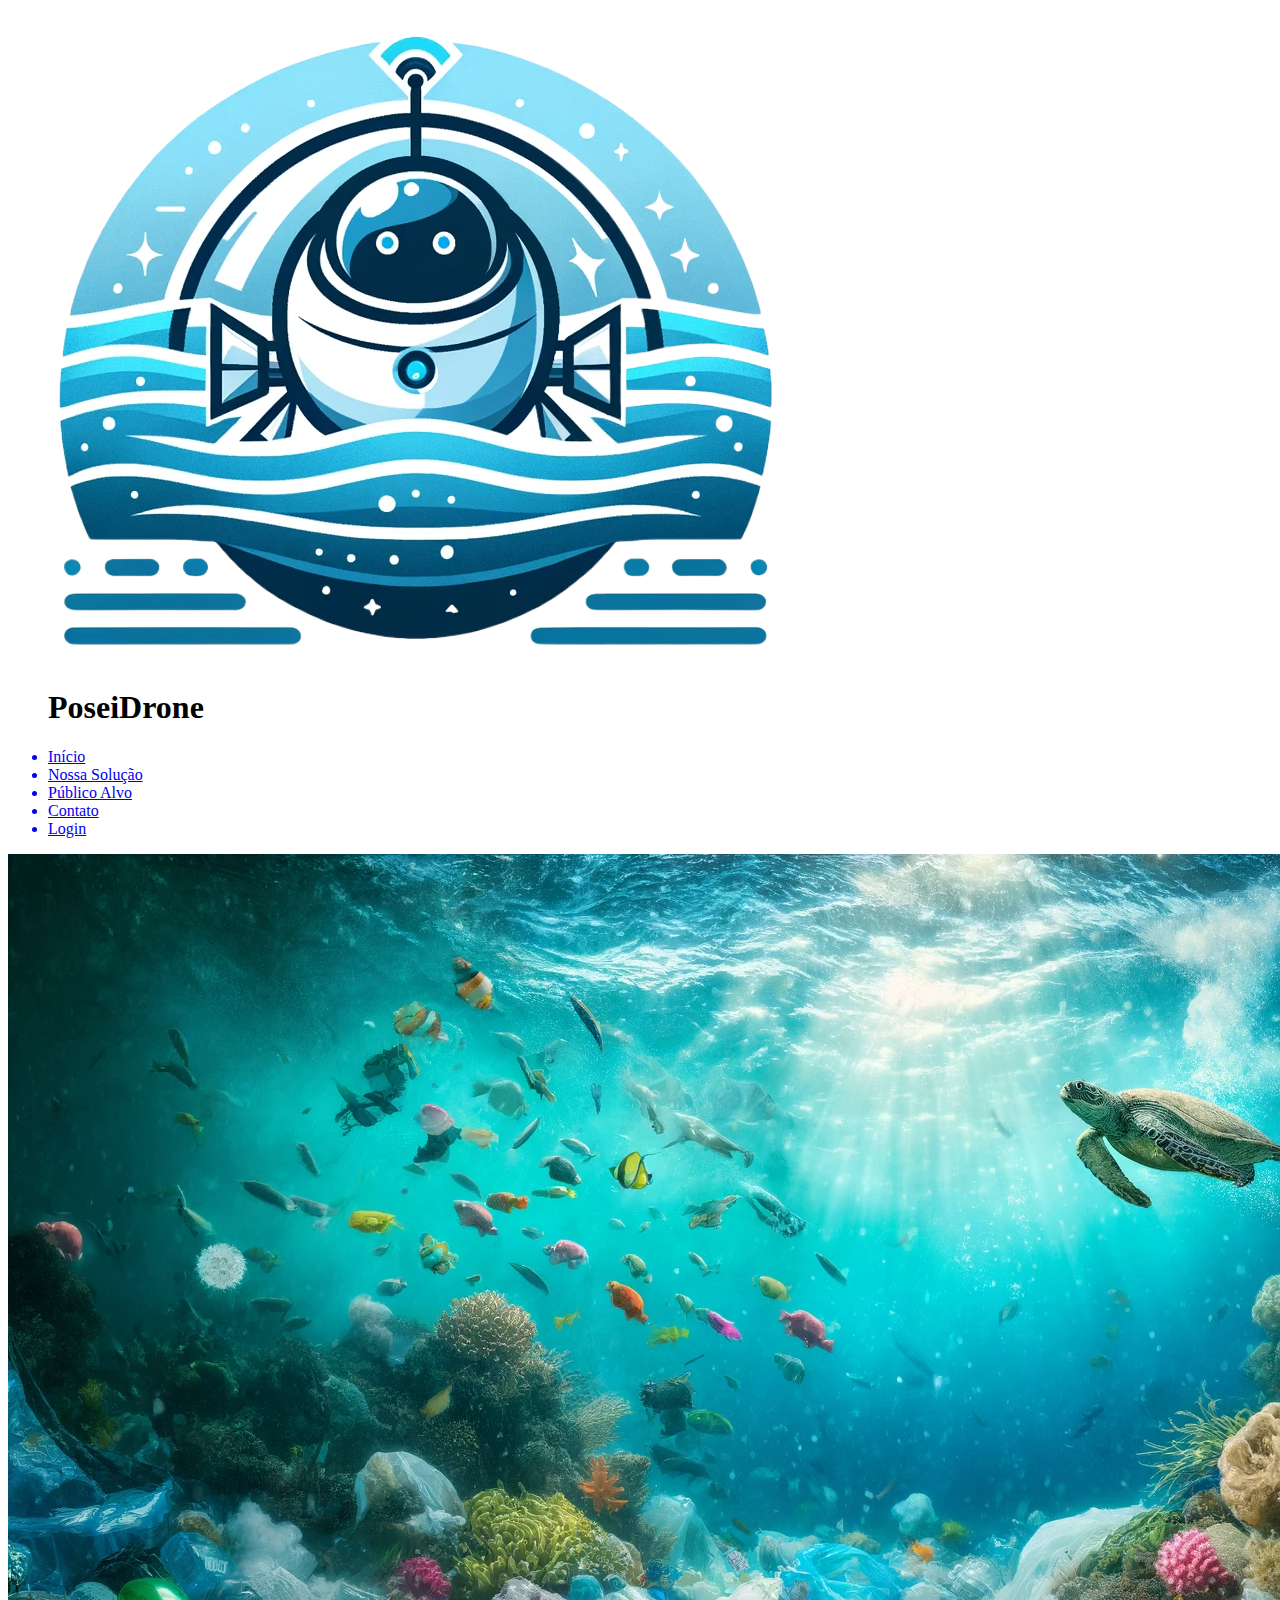
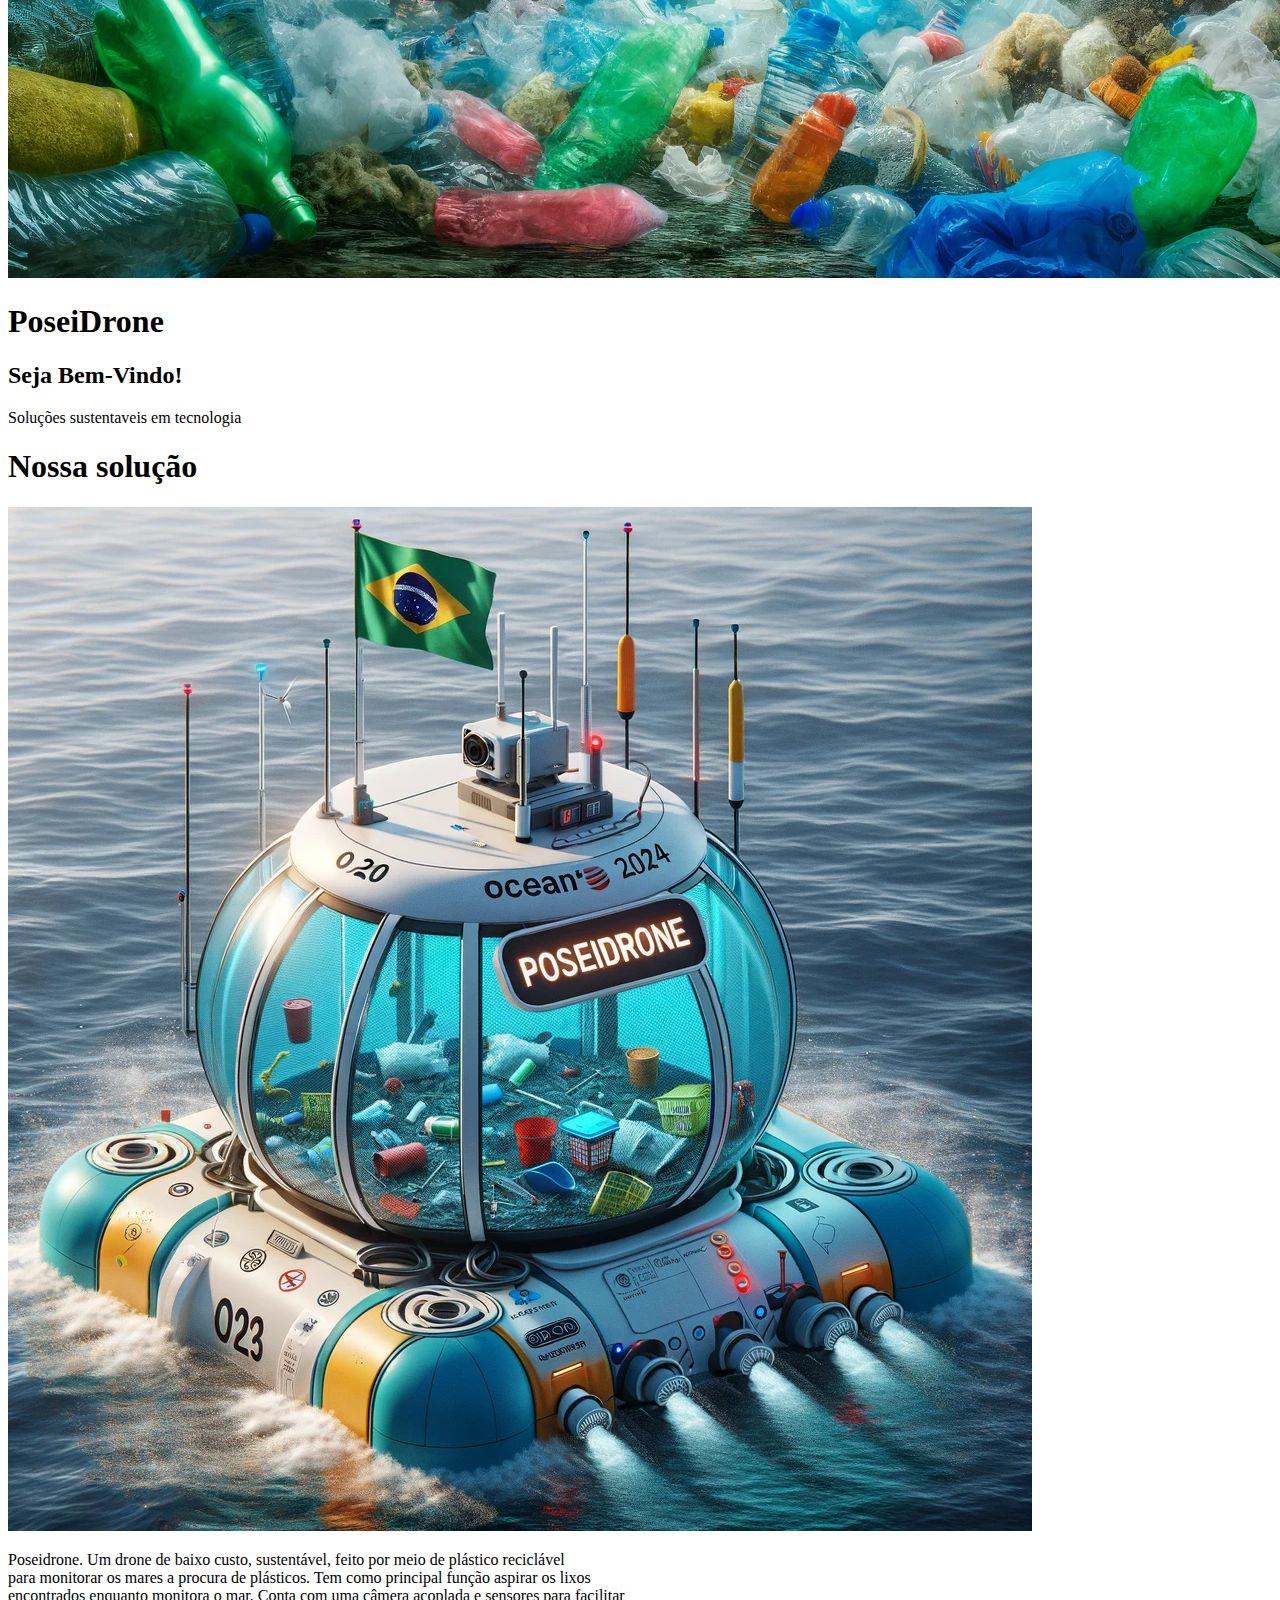
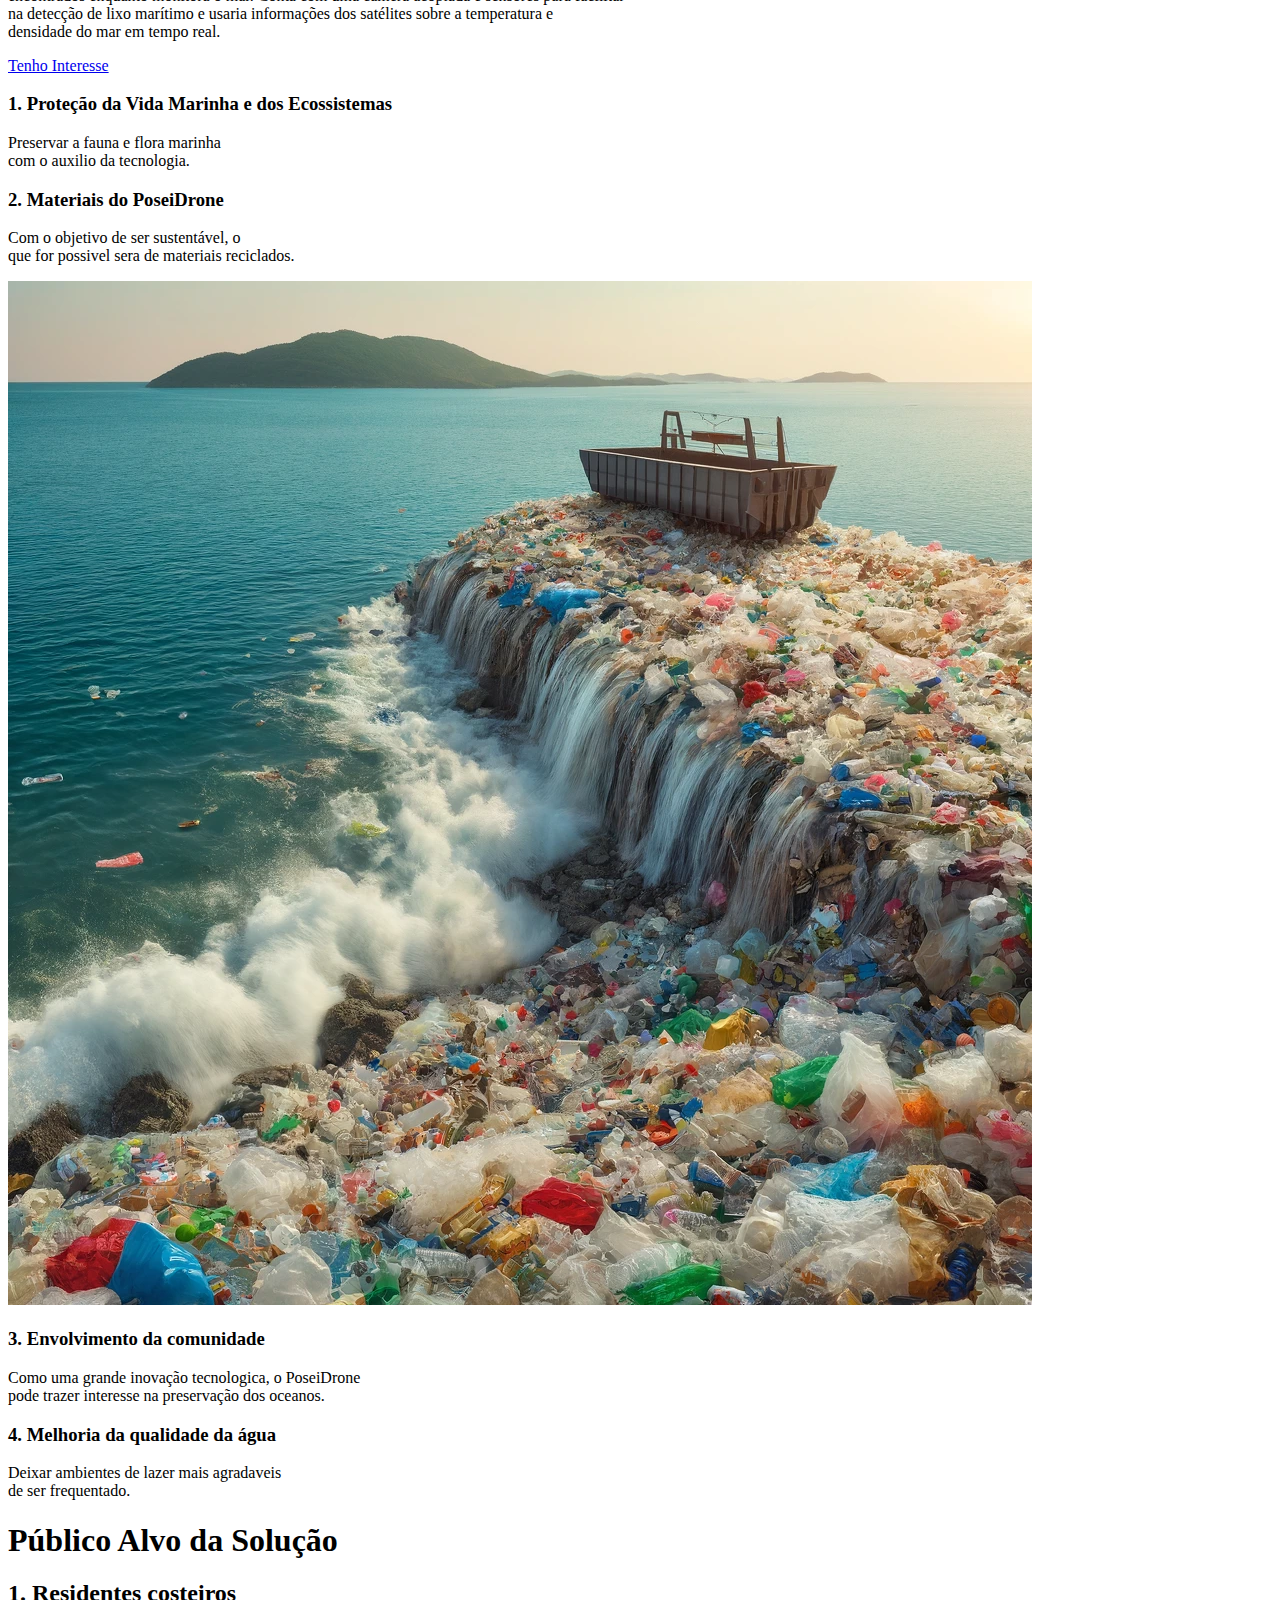
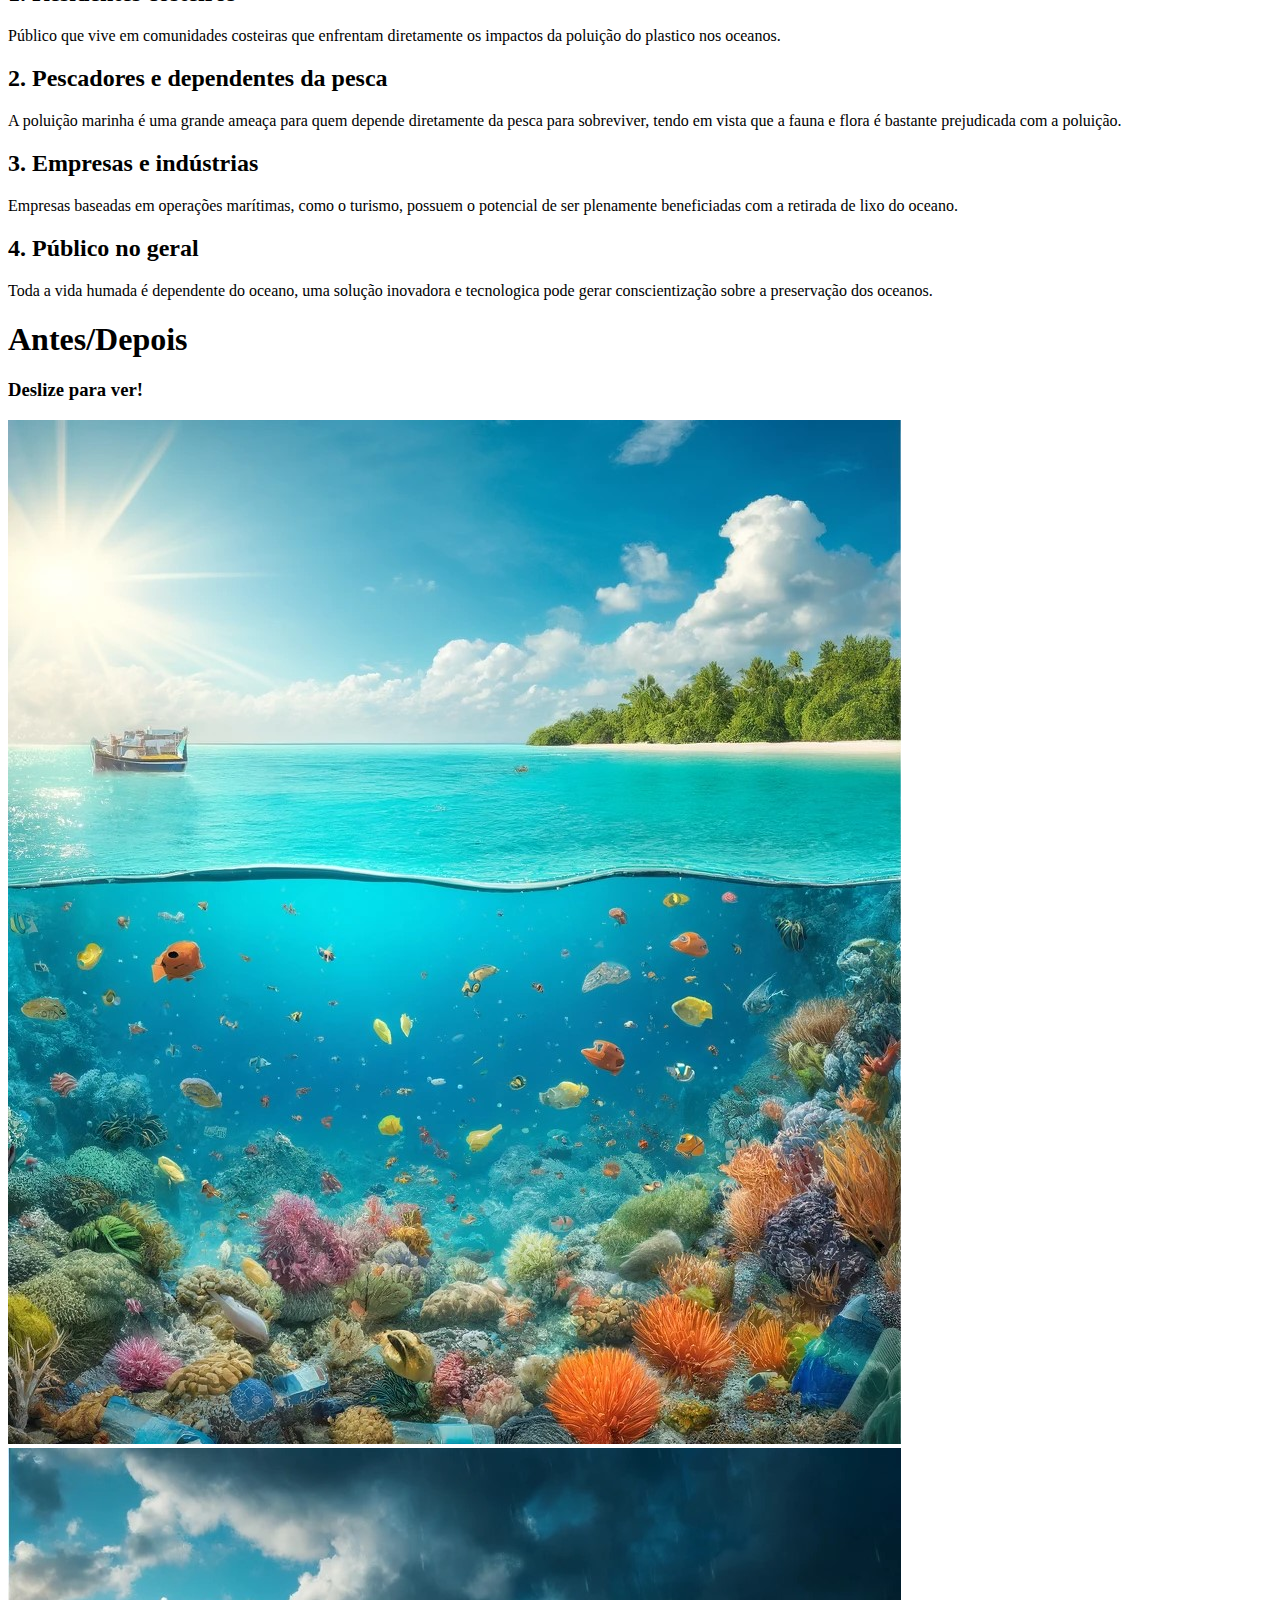
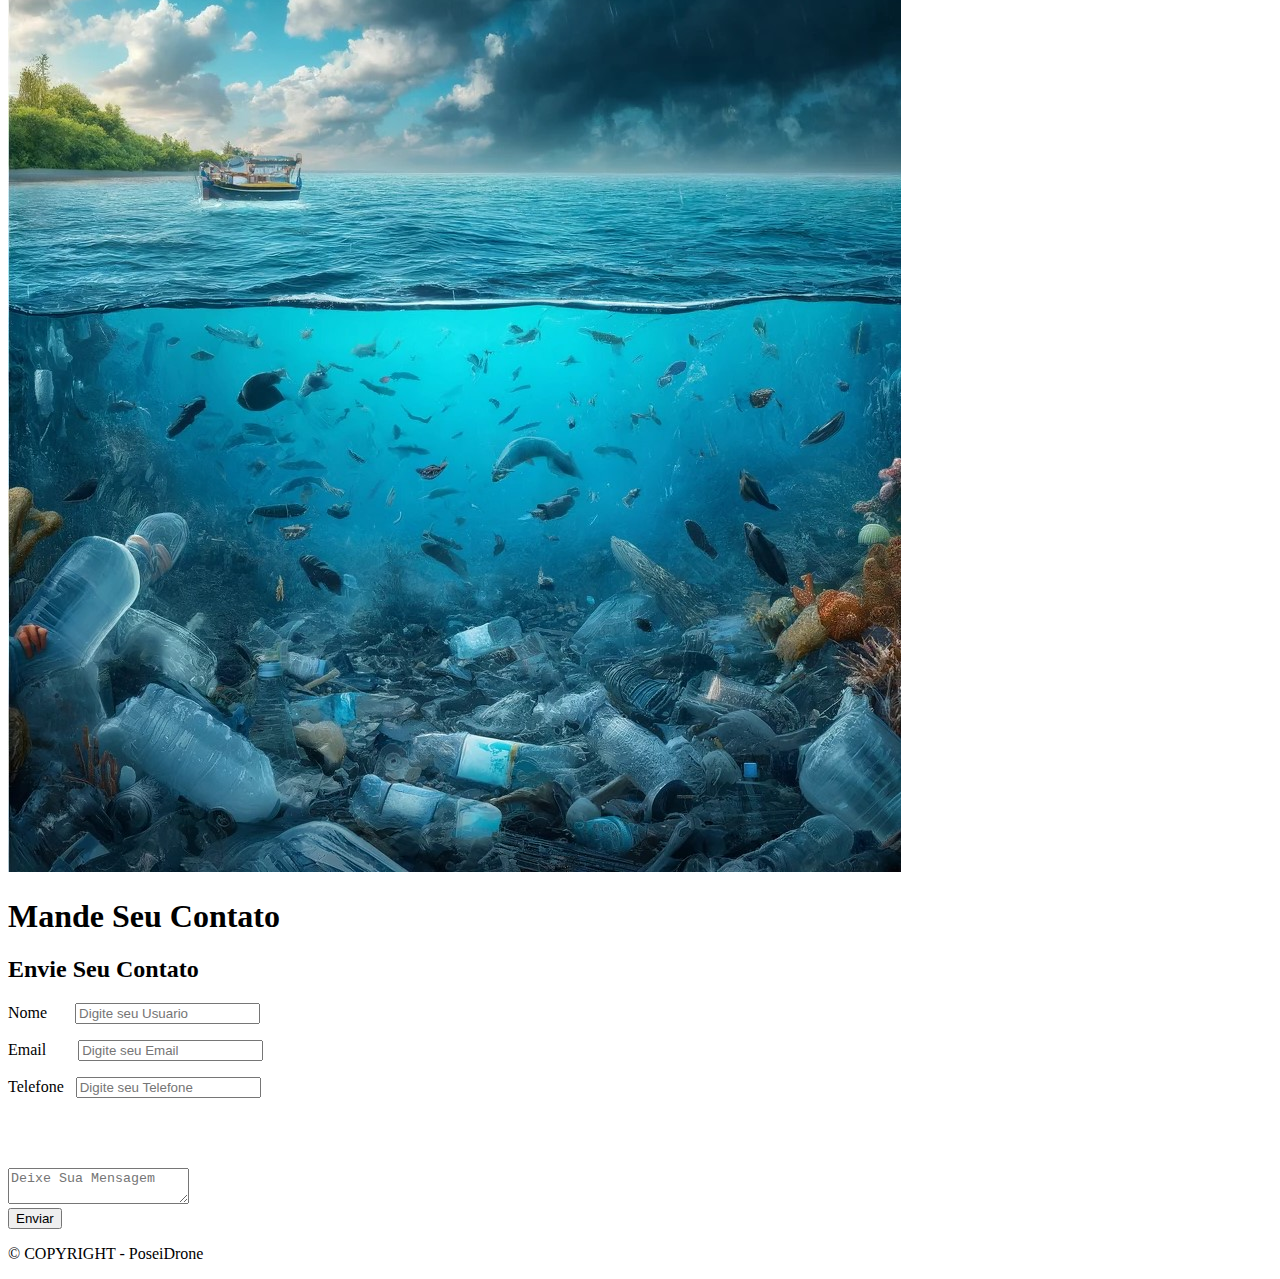
==== src/pages/index.html @ 782f16e5 "html" ====
<!DOCTYPE html>
<html lang="en">
<head>
    <meta charset="UTF-8">
    <meta name="viewport" content="width=device-width, initial-scale=1.0">
    <link rel="stylesheet" href="style.css">
    <link rel="stylesheet" href="../../public/css/fonts.css">
    <script src="../../public/javascript/script.js"></script>
    <title>PoseiDrone</title>
</head>
<body onload="slide1()">
    <header>
        <ul>
            <img src="../../public/assets/images/logo-Photoroom.png" id="logo" alt="Logo PoseiDrone"></img>
            <div id="titulologo">
                <h1>PoseiDrone</h1>
            </div>
        </ul>

        <ul>
            <a href="#introducao"><li>Início</li></a>
            <a href="#product"><li>Nossa Solução</li></a>
            <a href="#target"><li>Público Alvo</li></a>
            <a href="#lastseccion"><li>Contato</li></a>
            <a href="#"><li>Login</li></a>
        </ul>

    </header>

    <main>

        <div id="introducao">
            <img src="../../public/assets/images/banner.webp" alt="imagem mar poluido">

            <div id="textBox">
                <h1>PoseiDrone</h1>
                <h2>Seja Bem-Vindo!</h2>
                <p>Soluções sustentaveis em tecnologia</p>
            </div> 
        </div>

        <div id="product">
            <h1>Nossa solução</h1>
            <div id="prodBox">
               <img src="../../public/assets/images/poseidrone.webp" id="img" alt="imagem do nosso produto">
               <p>Poseidrone. Um drone de baixo custo, sustentável, feito por meio de plástico reciclável</br>
                para monitorar os mares a procura de plásticos. Tem como principal função aspirar os lixos</br>
                encontrados enquanto monitora o mar. Conta com uma câmera acoplada e sensores para facilitar</br>
                na detecção de lixo marítimo e usaria informações dos satélites sobre a temperatura e</br> 
                densidade do mar em tempo real.</p>
            
                <div id="button">
                    <a href="#contact" id="contButton">Tenho Interesse</a>
                </div>
            </div>
        </div>
        
        <div id="objective">
            <div id="info">
                <h3>1. Proteção da Vida Marinha e dos Ecossistemas </h3>
                <p>Preservar a fauna e flora marinha</br>
                com o auxilio da tecnologia.</p>
                <h3>2. Materiais do PoseiDrone </h3>
                <p>Com o objetivo de ser sustentável, o</br>
                que for possivel sera de materiais reciclados.</p>
            </div>
            <img id="slideshow" alt="slideshow com imagens de poluição no mar"></img>
            <div id="info">
                <h3>3. Envolvimento da comunidade </h3>
                <p>Como uma grande inovação tecnologica, o PoseiDrone</br>
                pode trazer interesse na preservação dos oceanos.</p>
                <h3>4. Melhoria da qualidade da água </h3>
                <p>Deixar ambientes de lazer mais agradaveis</br>
                de ser frequentado.</p> 
            </div>
        </div>
        
        <div id="target">
              <h1>Público Alvo da Solução</h1>
            <div id="card">
                <h2>1. Residentes costeiros</h2>
                <p>Público que vive em comunidades costeiras que enfrentam diretamente os impactos da poluição do plastico nos oceanos.</p>
            </div>
            <div id="card">
                <h2>2. Pescadores e dependentes da pesca</h2>
                <p>A poluição marinha é uma grande ameaça para quem depende diretamente da pesca para sobreviver, tendo em vista que a fauna e flora é bastante prejudicada com a poluição.</p>
            </div>
            <div id="card">
                <h2>3. Empresas e indústrias</h2>
                <p>Empresas baseadas em operações marítimas, como o turismo, possuem o potencial de ser plenamente beneficiadas com a retirada de lixo do oceano.</p>
            </div>
            <div id="card">
                <h2>4. Público no geral</h2>
                <p>Toda a vida humada é dependente do oceano, uma solução inovadora e tecnologica pode gerar conscientização sobre a preservação dos oceanos.</p>
            </div>
        </div>
            <div id="afterbefore">
                <h1>Antes/Depois</h1>
                <h3>Deslize para ver!</h3>
            </div>
        <div id="slider">
            <div class="image before">
                <img src="../../public/assets/images/antes.jpg" alt="mar limpo">
            </div>
            <div class="image after">
                <img src="../../public/assets/images/depois.jpg" alt="mar poluido">
            </div>
            <div class="icon">
                <div class="handle-icon"></div>
            </div>
        </div>

        <div id="lastseccion">
            <div id="contact">
                <div id="h1">
                    <h1>Mande Seu Contato</h1>
                </div>
                
                <form class="geral">
                    <div class="login">
                        <h2>Envie Seu Contato</h2>
                        <p class="usuario">
                            <label for="Usuario">Nome</label>
                            &nbsp&nbsp&nbsp&nbsp&nbsp&nbsp<input type="text" id="usuarioid" placeholder="Digite seu Usuario" required="required"></p>
                        
                        <p class="email">
                            <label for="Email">Email</label>
                            &nbsp&nbsp&nbsp&nbsp&nbsp&nbsp&nbsp<input type="email" id="emailid" placeholder="Digite seu Email" required="required"></p>
                        <p class="telefone">
                            <label for="Telefone">Telefone</label>
                            &nbsp&nbsp<input type="text" id="telefoneid" placeholder="Digite seu Telefone" required="required"></p><br>
                <br>
                <br>
                        <div class="mensagem">
                        <textarea placeholder="Deixe Sua Mensagem"></textarea>
                <br>
                    
                        <input class="botao-enviar" type="submit" id="submit" value="Enviar">
                        </div>
                    </div> 
                </form>
            </div>
        </div>

        

    </main>

    <footer>
        <div id="footer">
            <p>&copy; COPYRIGHT - PoseiDrone</p>
        </div>

        
    </footer>
</body>
</html>
---- public/css/fonts.css ----
@import url('https://fonts.googleapis.com/css2?family=Roboto:ital,wght@0,100;0,300;0,400;0,500;0,700;0,900;1,100;1,300;1,400;1,500;1,700;1,900&display=swap');
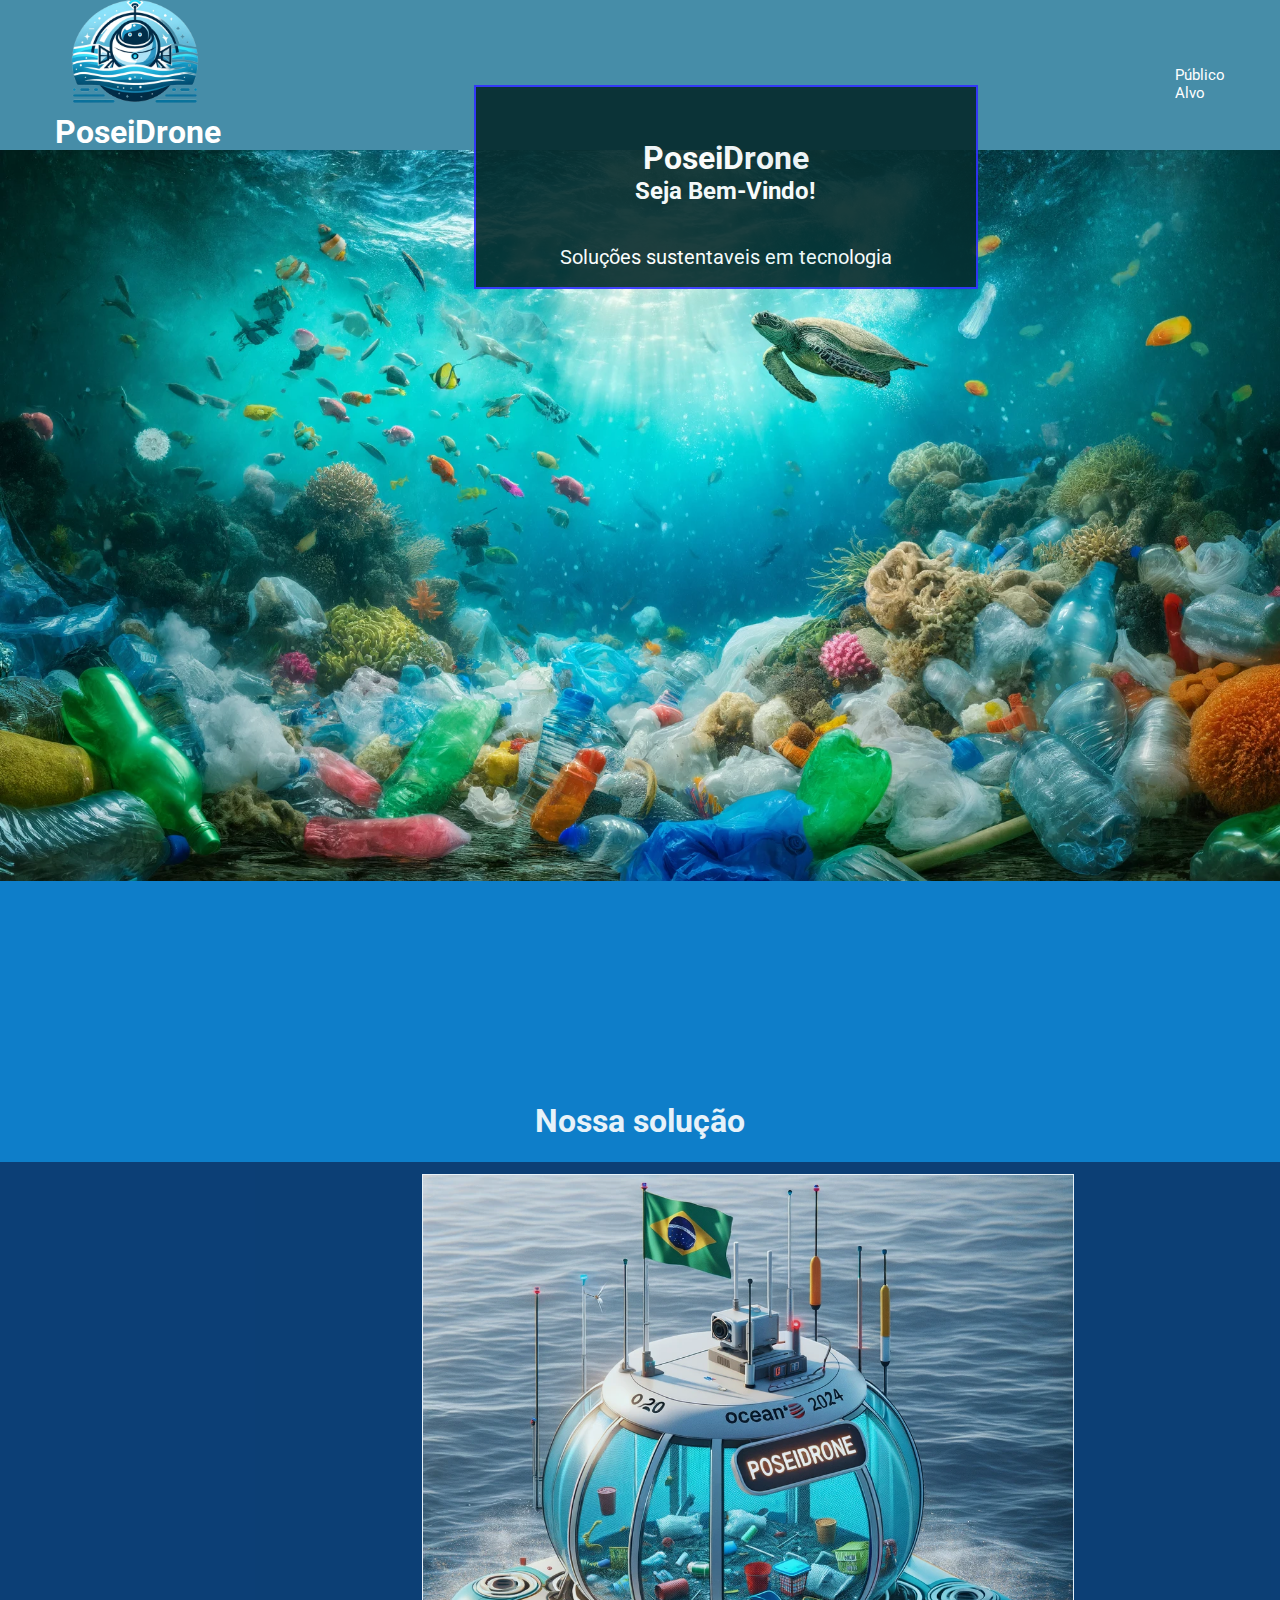
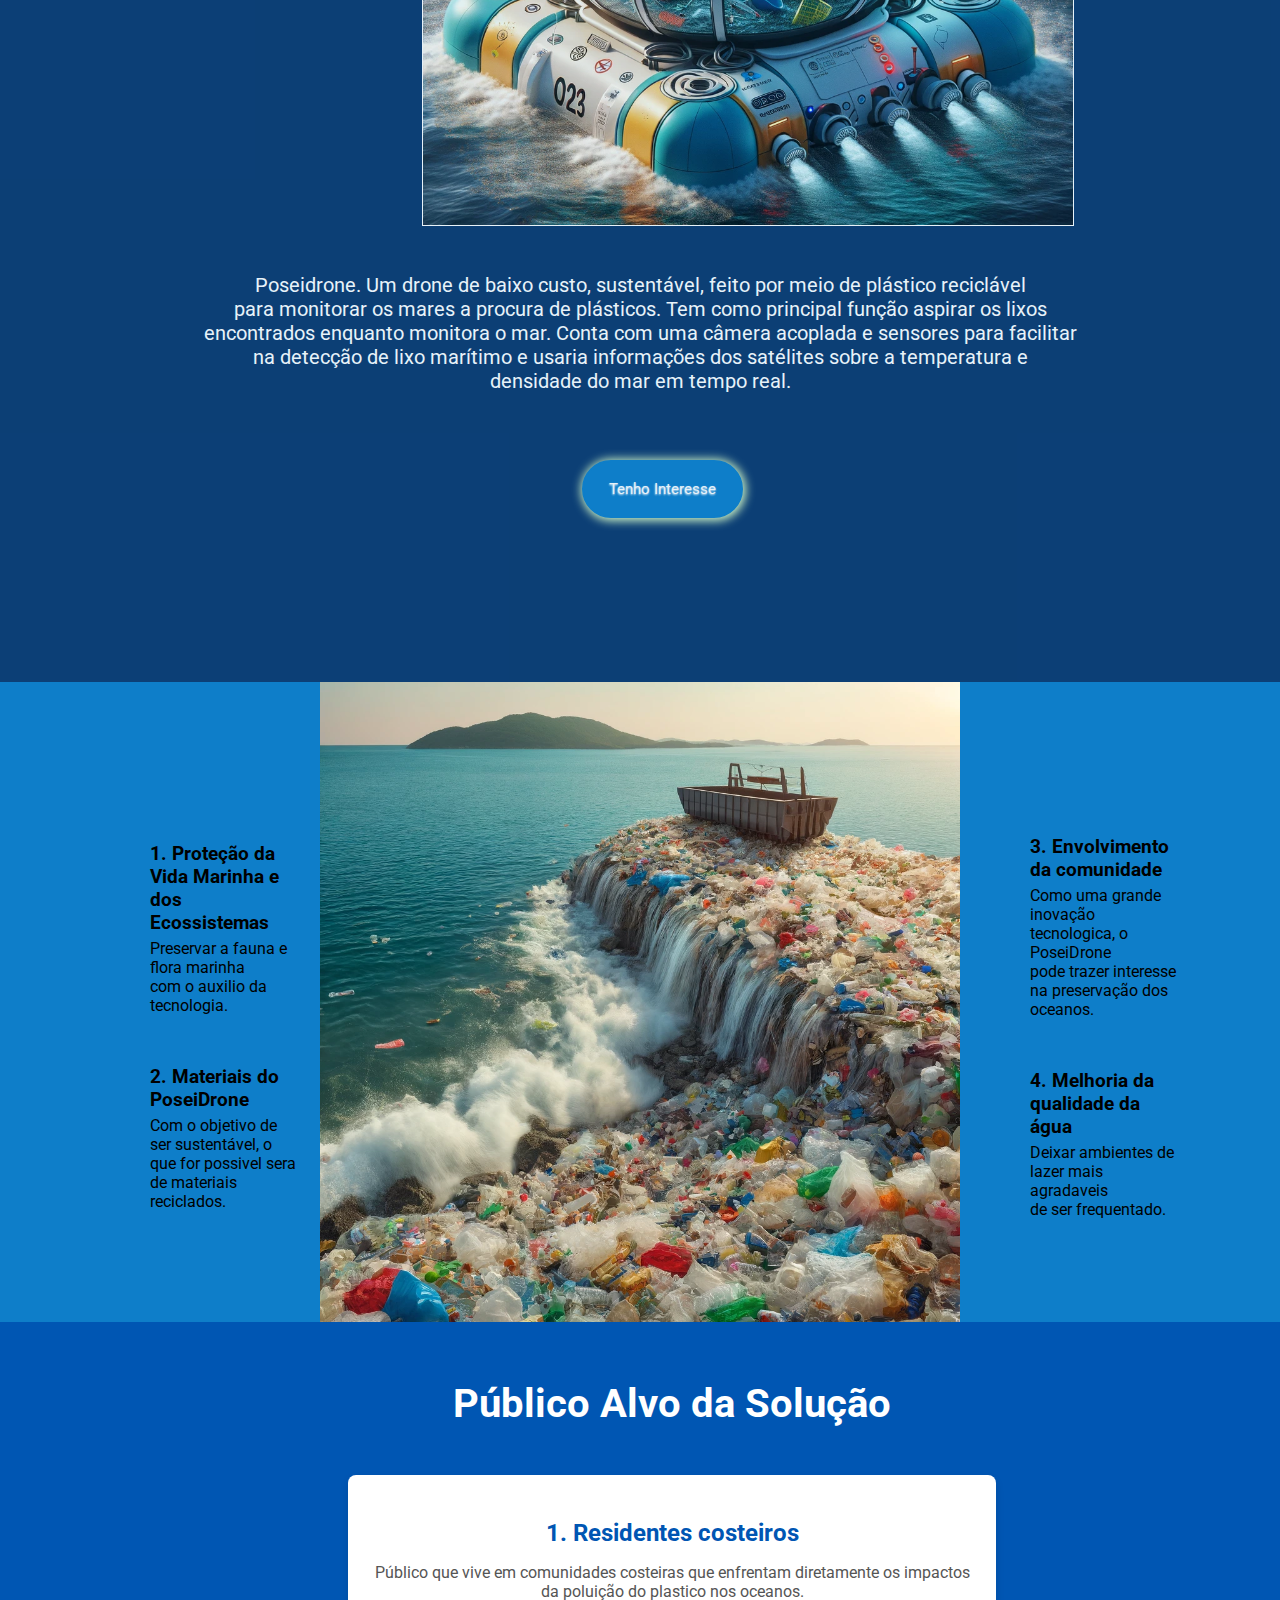
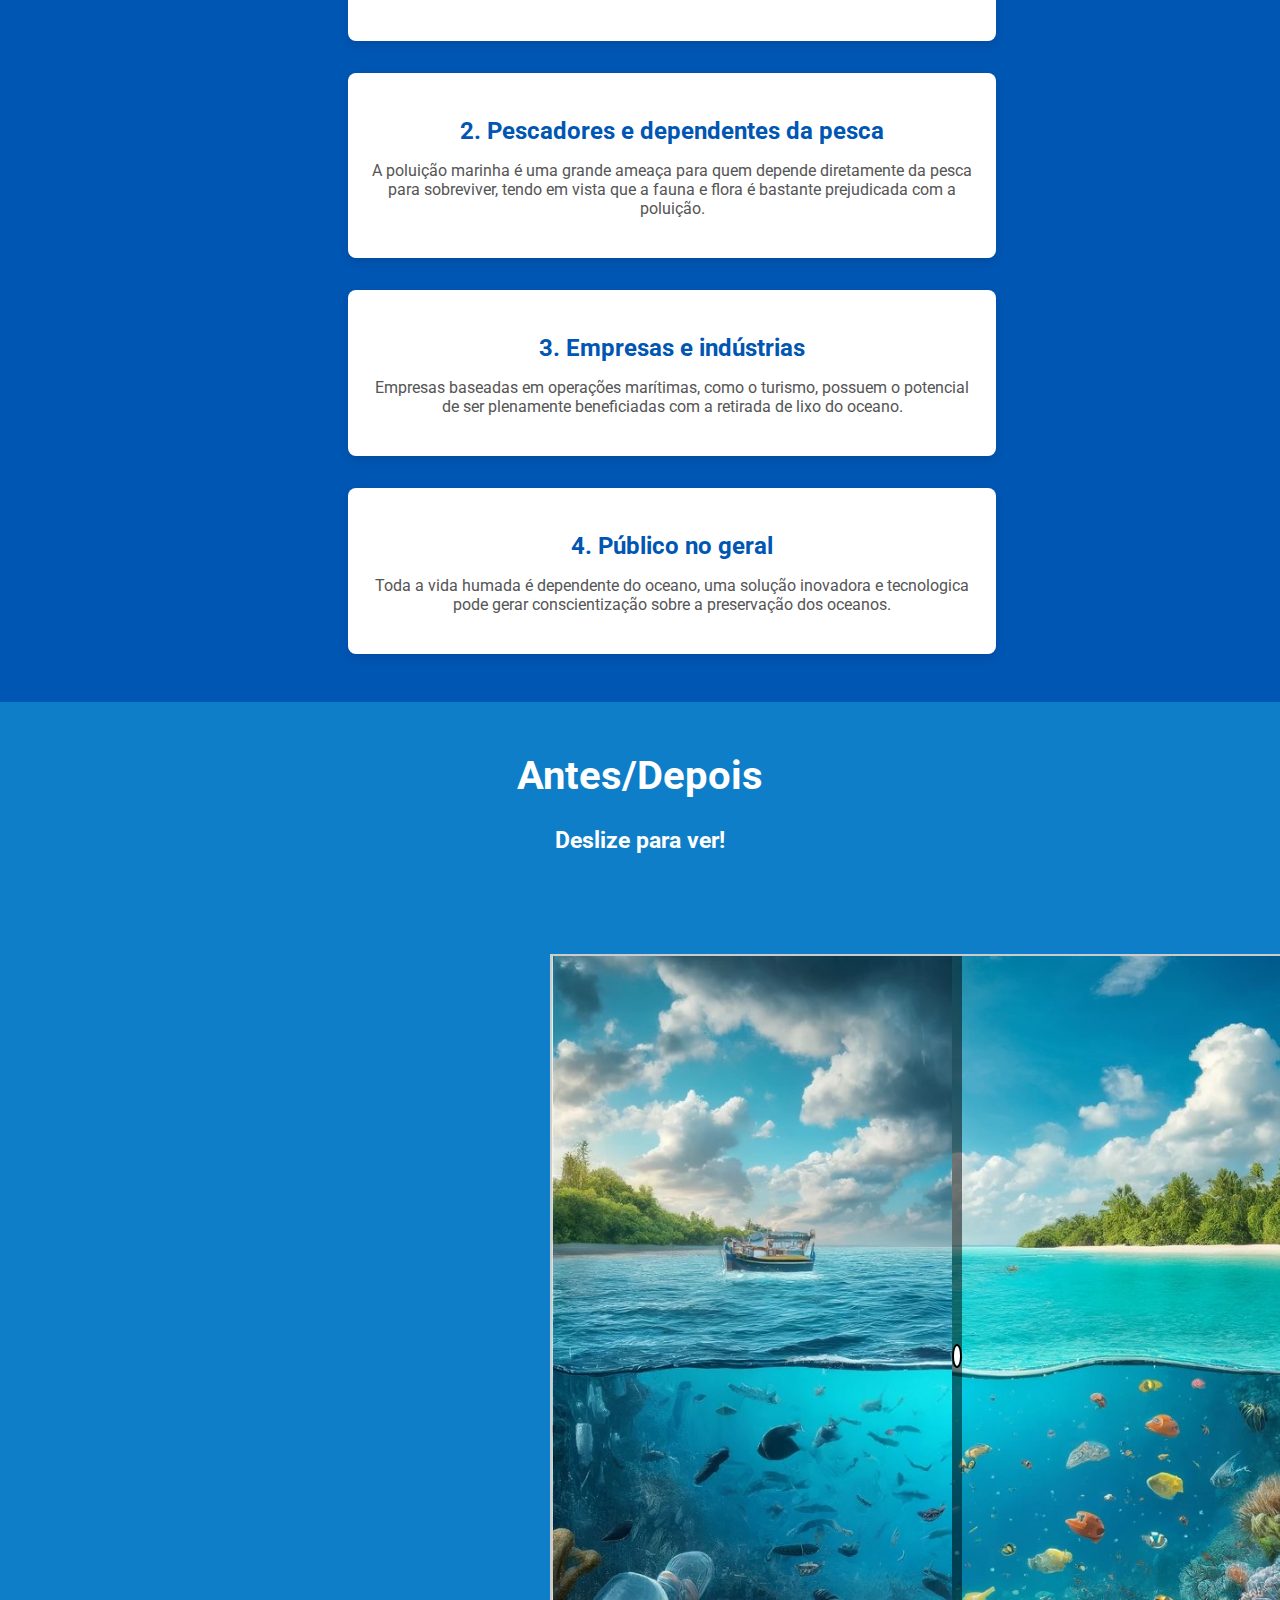
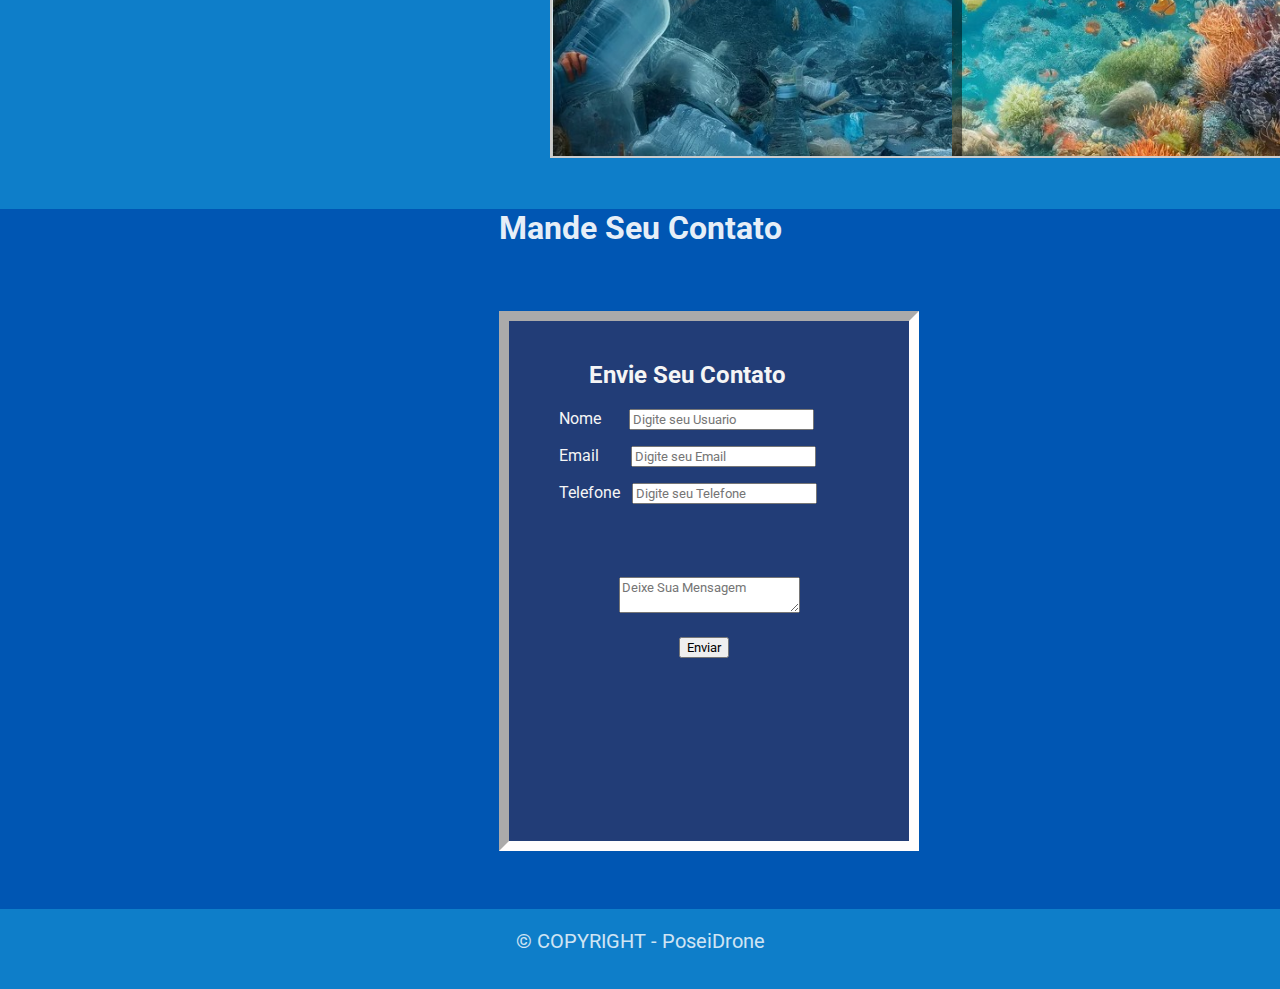
==== commit 85042a4f: "redirect to login" ====
--- a/src/pages/index.html
+++ b/src/pages/index.html
@@ -22,7 +22,7 @@
             <a href="#product"><li>Nossa Solução</li></a>
             <a href="#target"><li>Público Alvo</li></a>
             <a href="#lastseccion"><li>Contato</li></a>
-            <a href="#"><li>Login</li></a>
+            <a href="login.html"><li>Login</li></a>
         </ul>
 
     </header>
--- a/src/pages/style.css
+++ b/src/pages/style.css
@@ -0,0 +1,363 @@
+*{
+    font-family: "Roboto", sans-serif;
+}
+
+body {
+    display: flex;
+    flex-direction: column;
+    margin: 0;
+    background-color: rgb(14, 126, 201);
+}
+
+html{
+    scroll-behavior: smooth;
+}
+
+header{
+    background-color: rgb(70, 141, 168);
+    display: flex;
+    flex-direction: row;
+    justify-content: space-around;
+    align-items: center;
+    height: 150px;
+    
+}
+
+#logo{
+    width:130px;
+    height:110px;
+    margin-right: 900px;
+    margin-left: 30px;
+}
+
+#titulologo{
+    
+    flex-direction: column;
+    line-height: 1px;
+    color: rgb(255, 255, 255);
+    margin-left: 15px;
+    font-family: "Roboto", sans-serif;
+}
+
+li{
+    display: inline-block;
+    margin: 35px;
+}
+
+a{
+    color: white;
+    font-size: 15px;
+    margin-right: 5px;
+    font-family: "Roboto", sans-serif;
+}
+
+a:hover{
+    color: rgb(14, 126, 201);
+    transition: 0.3s all;
+}
+
+#introducao img{
+    width: 100%;
+}
+
+#textBox{
+    background-color: rgb(5, 42, 43);
+    width: 500px;
+    height: 200px;
+    border: 2px solid rgb(50, 47, 255);
+    opacity: 0.9;
+    position: relative;
+    bottom: 800px;
+    left: 37%;
+}
+
+#textBox h1{
+    position: relative;
+    top: 30px;
+    color: white;
+    text-align: center;
+    margin-bottom: 10px;
+}
+
+#textBox h2{
+    position: relative;
+    top: 10px;
+    color: white;
+    text-align: center;
+}
+
+#textBox p{
+    position: relative;
+    top: 30px;
+    font-size: 20px;
+    color: white;
+    text-align: center;
+}
+
+#product h1{
+    margin-top: 1%;
+    text-align: center;
+    color: rgb(255, 255, 255);
+    opacity: 0.9;
+}
+
+#prodBox{
+    background-color: rgb(12, 57, 109);
+    height: 1120px;
+    opacity: 0.9;
+}
+
+#prodBox img{
+    width: 650px;
+    height: 650px;
+    position: relative;
+    left: 33%;
+    margin-top: 1%;
+    border: 1px solid rgb(255, 255, 255);
+    transition: 0.9s;
+}
+
+#prodBox img:hover{
+    width: 780px;
+    height: 780px;
+    position: relative;
+    left: 30%;
+    margin-top: 1%;
+    border: 4px solid rgb(14, 126, 201);
+    box-shadow: 1px 1px 20px 1px white;
+    transition: 0.4s;
+}
+
+#prodBox p{
+    text-align: center;
+    position: relative;
+    top: 2%;
+    color: rgb(255, 255, 255);
+    font-size: 20px;
+}
+
+#contButton{
+    display: inline-block;
+    background-color: rgb(14, 126, 201);
+    padding: 18px;
+    padding-right: 25px;
+    padding-left: 25px;
+    border: 2px solid rgb(14, 126, 201);
+    border-radius: 60px;
+    color: rgb(255, 255, 255);
+    text-decoration: none;
+    text-shadow: 0px 1px 2px rgb(255, 255, 255);
+    box-shadow: 1px 1px 10px 2px rgb(225, 255, 196);
+    margin-left: 45.5%;
+    position: relative;
+    top: 70px;
+    transition: .5s;
+}
+
+#contButton:hover{
+    border-radius: 20px;
+    transition: .5s;
+    border-color: rgb(14, 126, 201);
+    box-shadow: 1px 1px 10px 2px rgb(225, 255, 196);
+}
+
+#objective{
+    display: flex;
+    justify-content: center;
+    align-items: center;
+    margin: 0;
+}
+
+#info{
+    width: 200px;
+    margin: 0 20px;
+}
+
+#info h3 {
+    margin: 0;
+    font-size: 1.2em;
+    margin-top: 50px;
+    margin-left: 50px;
+}
+
+#info p {
+    margin: 5px 0 0;
+    font-size: 1em;
+    margin-left: 50px;
+}
+
+#slideshow{
+    width: 40rem;
+    height: 40rem;
+}
+
+
+#target {
+    margin: 0;
+    padding: 0;
+    display: flex;
+    justify-content: center;
+    align-items: center;
+    height: 100vh;
+    background-color: #0056b3; 
+    width: 100%; /* Cobrir a largura da tela */
+    height: 100%; /* Cobrir a altura da tela */
+    text-align: center;
+    display: flex;
+    flex-direction: column;
+    justify-content: center;
+    align-items: center;
+    padding: 2rem;
+    max-width: 1839px;
+}
+
+#target h1 {
+    font-size: 2.5rem;
+    margin-bottom: 2rem;
+    color: #fff;
+}
+
+#card {
+    background: #ffffff;
+    border-radius: 8px;
+    box-shadow: 0 4px 8px rgba(0, 0, 0, 0.1);
+    margin: 1rem 0;
+    padding: 1.5rem;
+    transition: transform 0.3s;
+    max-width: 600px;
+    width: 100%;
+}
+
+#card:hover {
+    transform: translateY(-10px);
+}
+
+#card h2 {
+    font-size: 1.5rem;
+    color: #0056b3;
+    margin-bottom: 0.5rem;
+}
+
+#card p {
+    font-size: 1rem;
+    color: #555;
+}
+
+#afterbefore{
+    margin-left: 0px;
+    margin-top: 50px;
+    text-align: center;
+    color: white;
+    font-size: 20px;
+}
+
+#slider {
+    position: relative;
+    width: 100%;
+    max-width: 800px;
+    height: 800px;
+    overflow: hidden;
+    border: 2px solid #ccc;
+    background-color: #fff;
+    user-select: none;
+    margin-left: 550px;
+    margin-top: 100px;
+}
+
+.image {
+    position: absolute;
+    top: 0;
+    left: 0;
+    height: 100%;
+    width: 100%;
+}
+
+.image img {
+    display: block;
+    width: 100%;
+    height: auto;
+}
+
+.image.after {
+    clip-path: inset(0 50% 0 0);
+}
+
+.icon {
+    position: absolute;
+    top: 0;
+    left: 50%;
+    width: 10px;
+    height: 100%;
+    background-color: rgba(0, 0, 0, 0.5);
+    cursor: ew-resize;
+    display: flex;
+    align-items: center;
+    justify-content: center;
+}
+
+.handle-icon {
+    width: 20px;
+    height: 20px;
+    background-color: #fff;
+    border: 2px solid #000;
+    border-radius: 50%;
+}
+
+#contact #h1 h1{
+    margin-top: 4%;
+    text-align: center;
+    color: white;
+    opacity: 0.9;
+}
+
+.geral{
+    margin-left: 39%;
+    margin-top: 5%;
+    margin-bottom: 3%;
+    background-color: rgb(34, 61, 119);
+    width: 400px;
+    height: 520px;
+    border-style: inset;
+    border-color: rgb(255, 253, 253);
+    border-width: 10px;
+    color: whitesmoke;
+    
+}
+
+.geral h2{
+    margin-left: 10%;
+    margin-top: -10px;
+}
+
+.geral .login{
+    padding: 50px;
+    
+}
+
+.geral .mensagem{
+    margin-left: 20%;
+}
+
+.geral .mensagem .botao-enviar{
+    margin-left: 25%;
+    margin-top: 20px;
+}
+
+#lastseccion{
+    background-color: #0056b3;
+    width: 100%;
+    height: 700px;
+}
+
+footer{
+    
+    height: 80px;
+}
+
+#footer p{
+    color: white;
+    text-align: center;
+    opacity: 0.8;
+    font-size: 20px;
+}
+
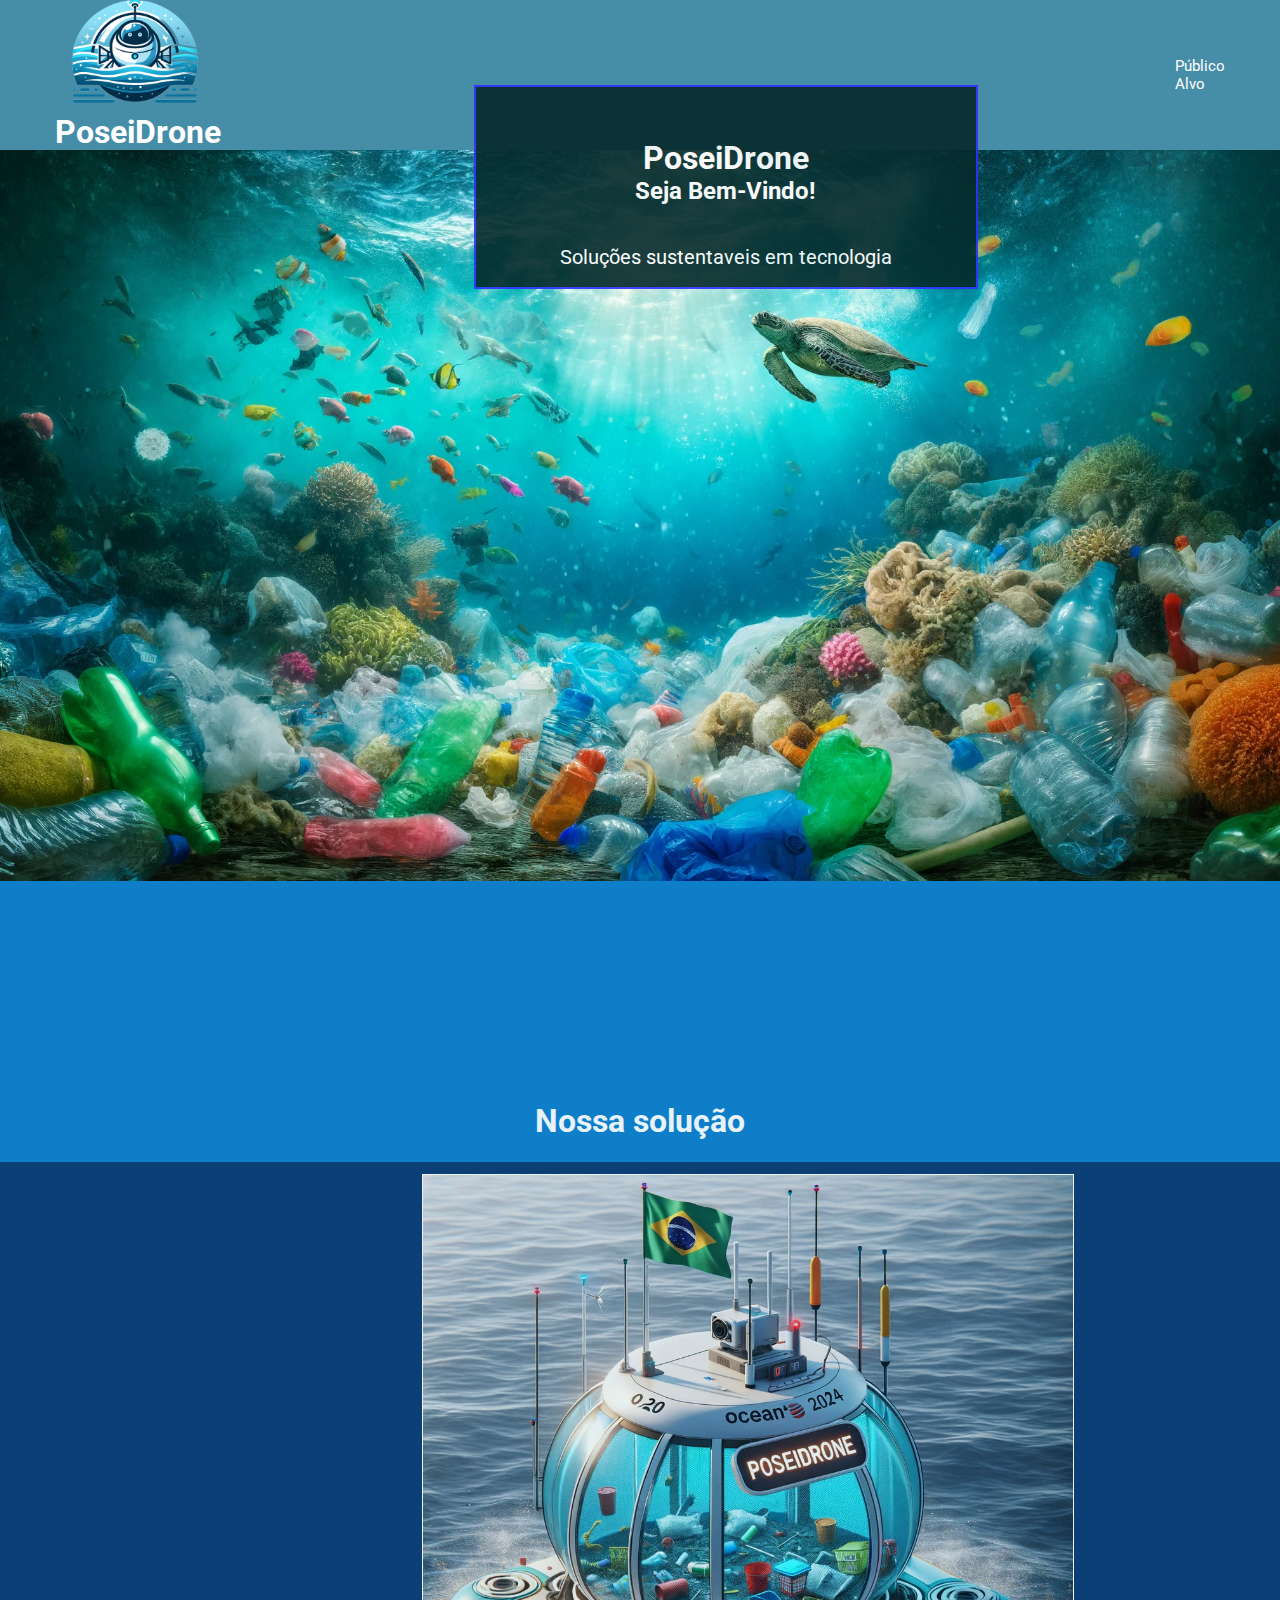
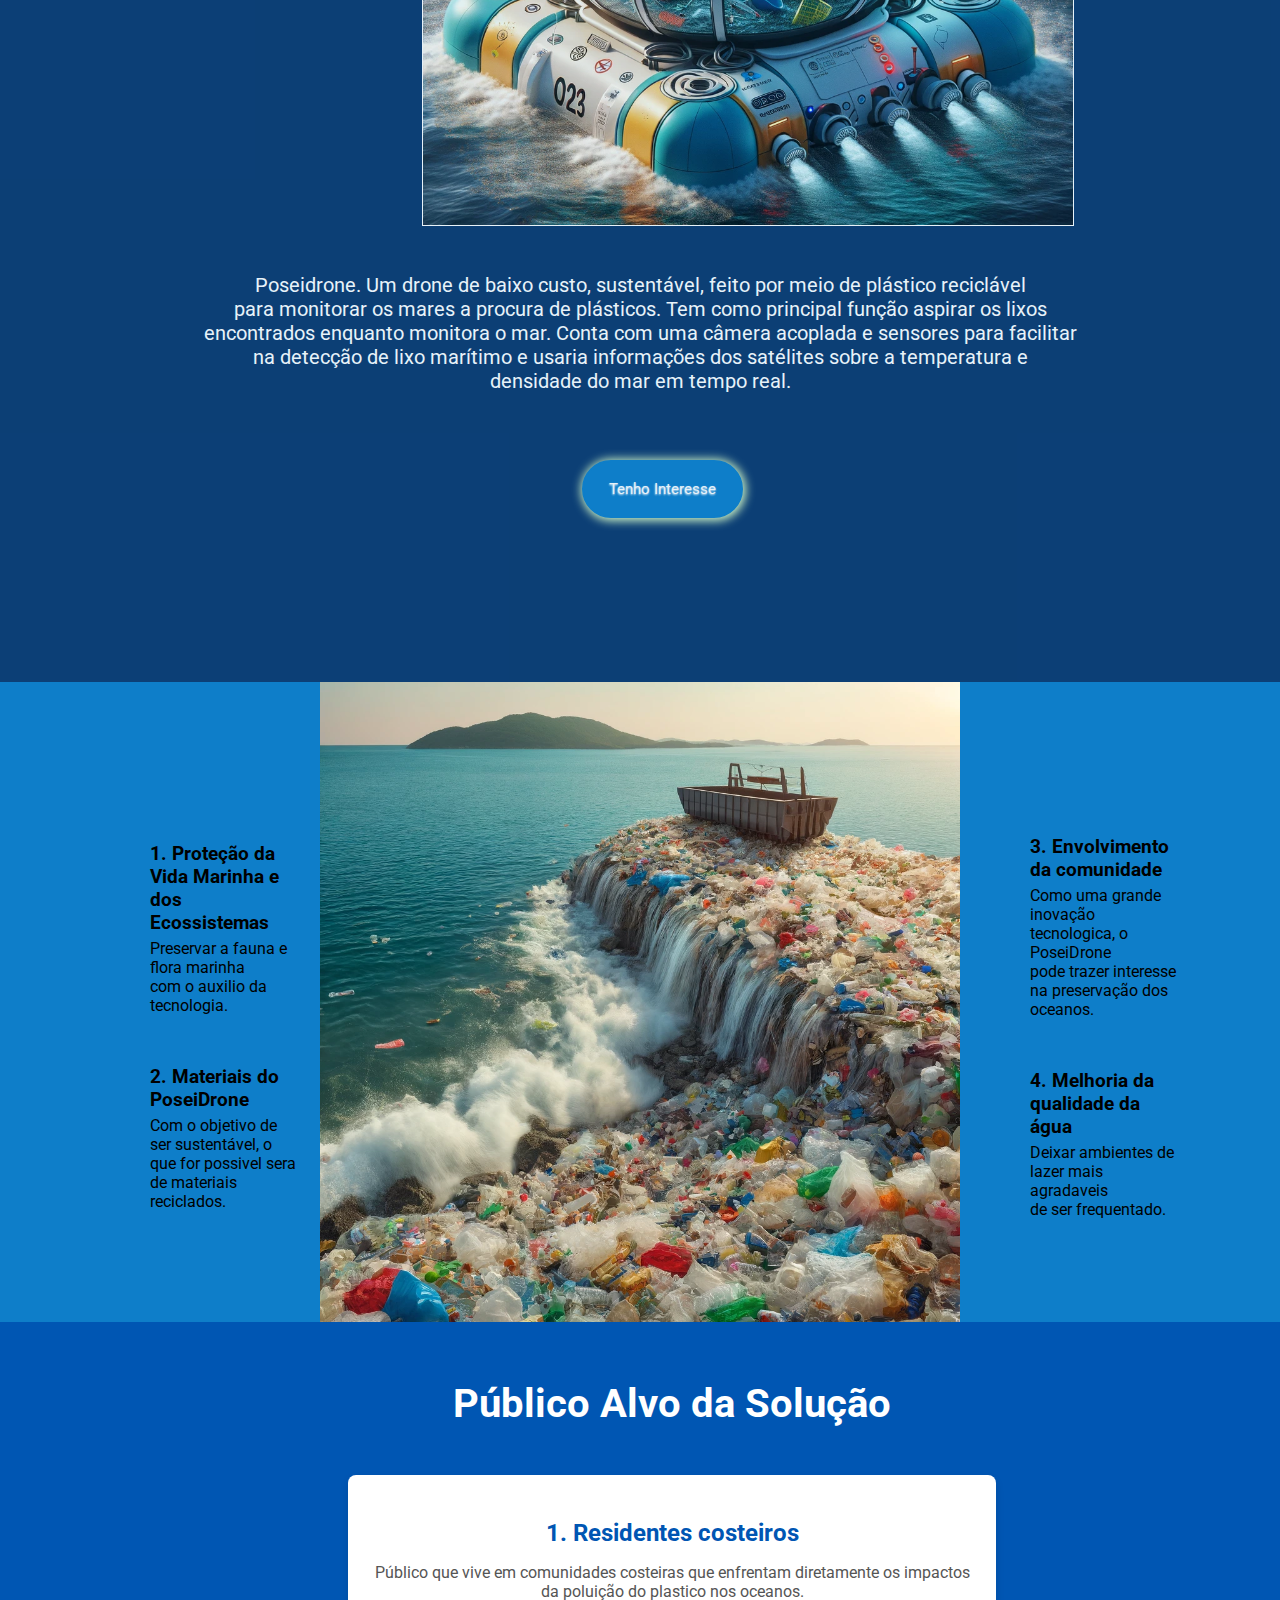
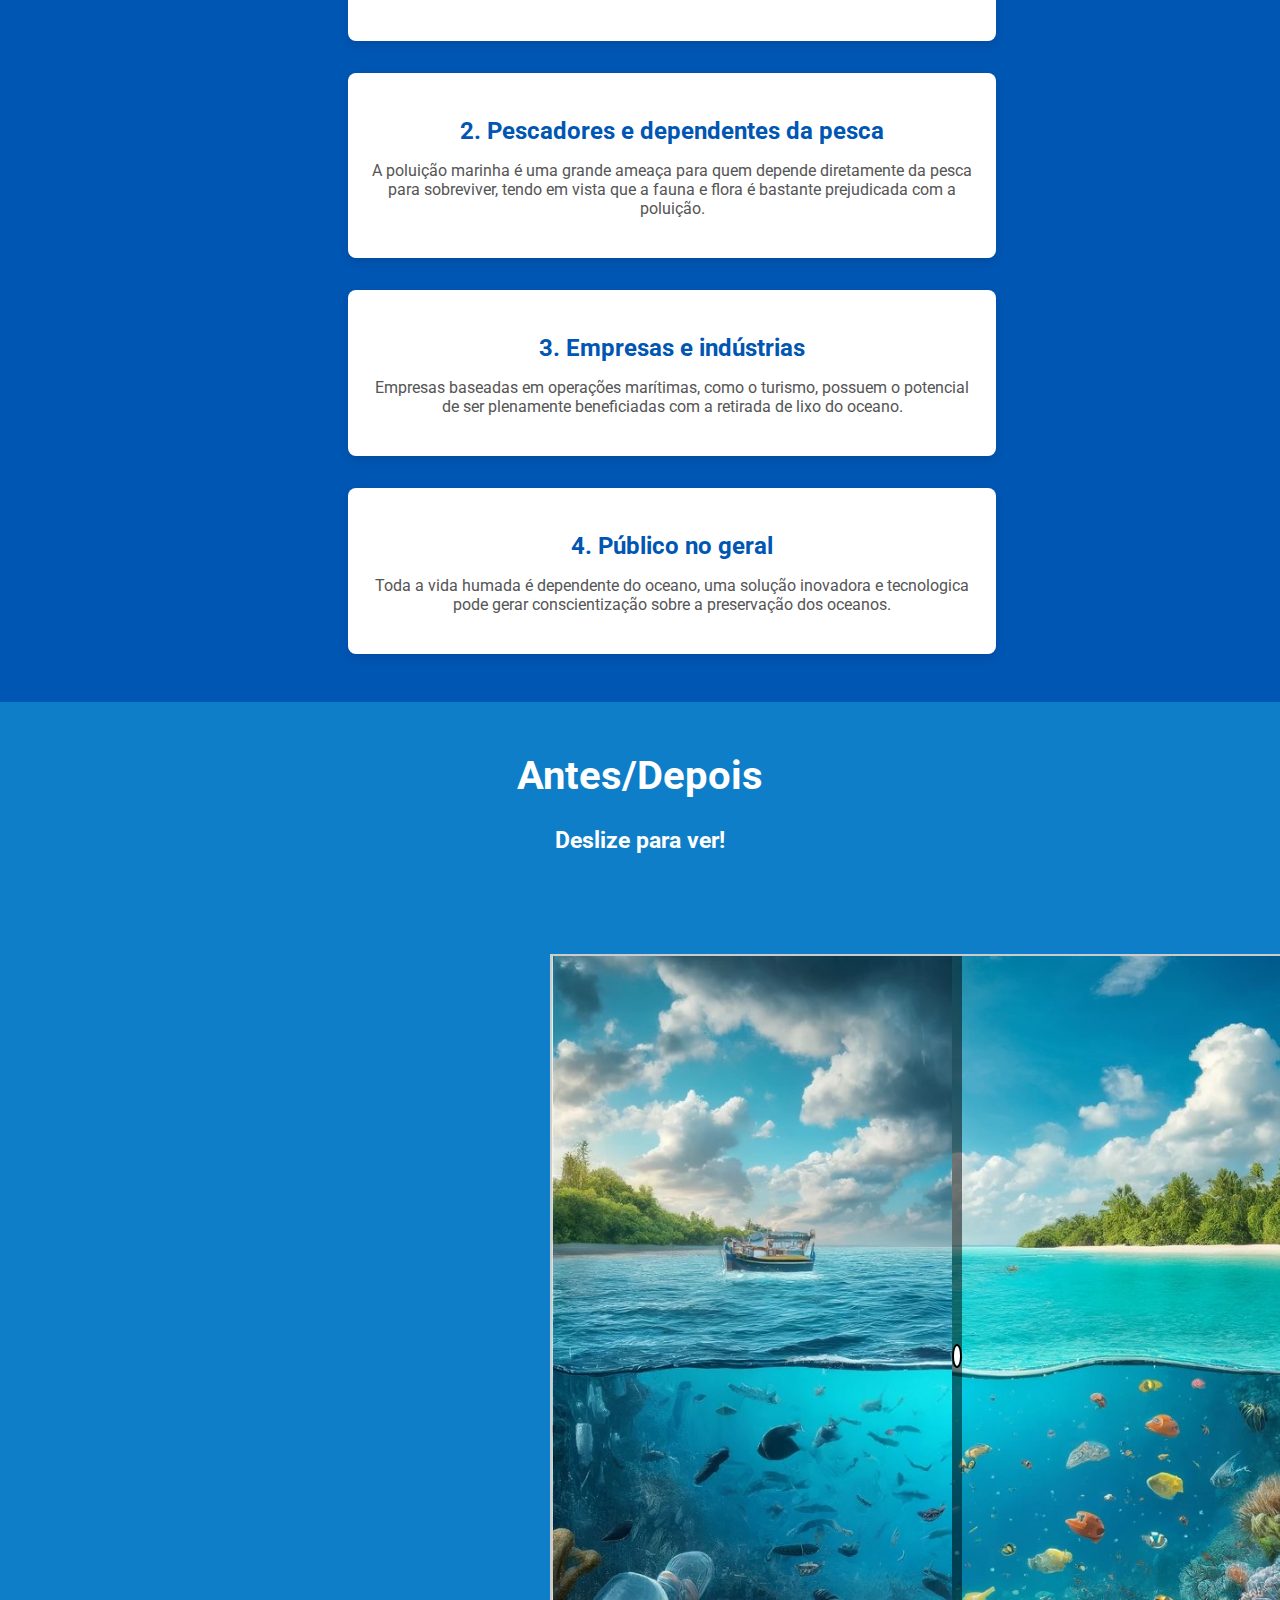
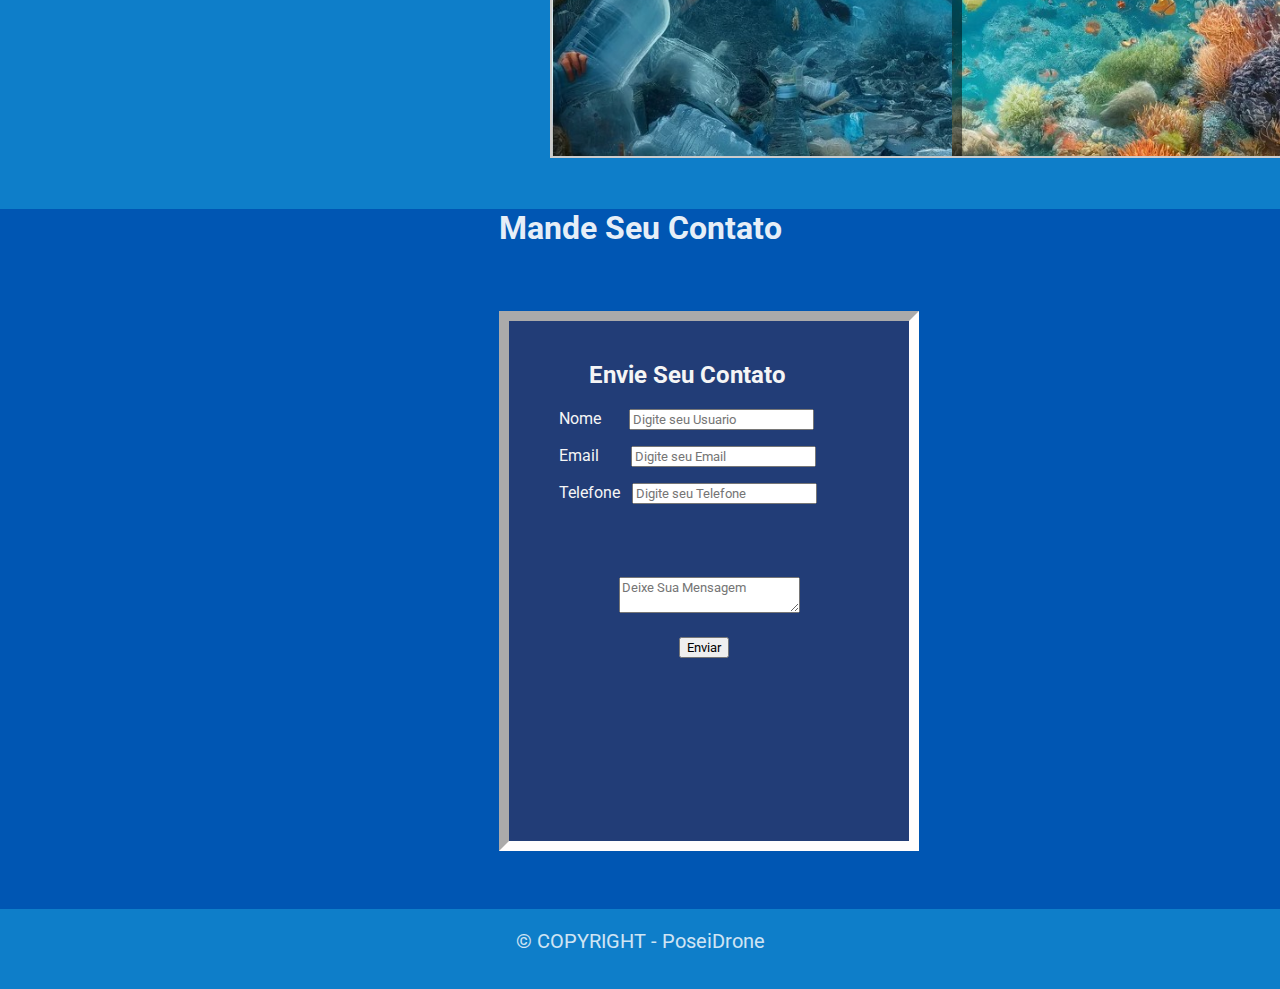
==== commit 130472b4: "mudar login pra minha  conta" ====
--- a/src/pages/index.html
+++ b/src/pages/index.html
@@ -22,7 +22,7 @@
             <a href="#product"><li>Nossa Solução</li></a>
             <a href="#target"><li>Público Alvo</li></a>
             <a href="#lastseccion"><li>Contato</li></a>
-            <a href="login.html"><li>Login</li></a>
+            <a href="login.html"><li>Minha Conta</li></a>
         </ul>
 
     </header>
